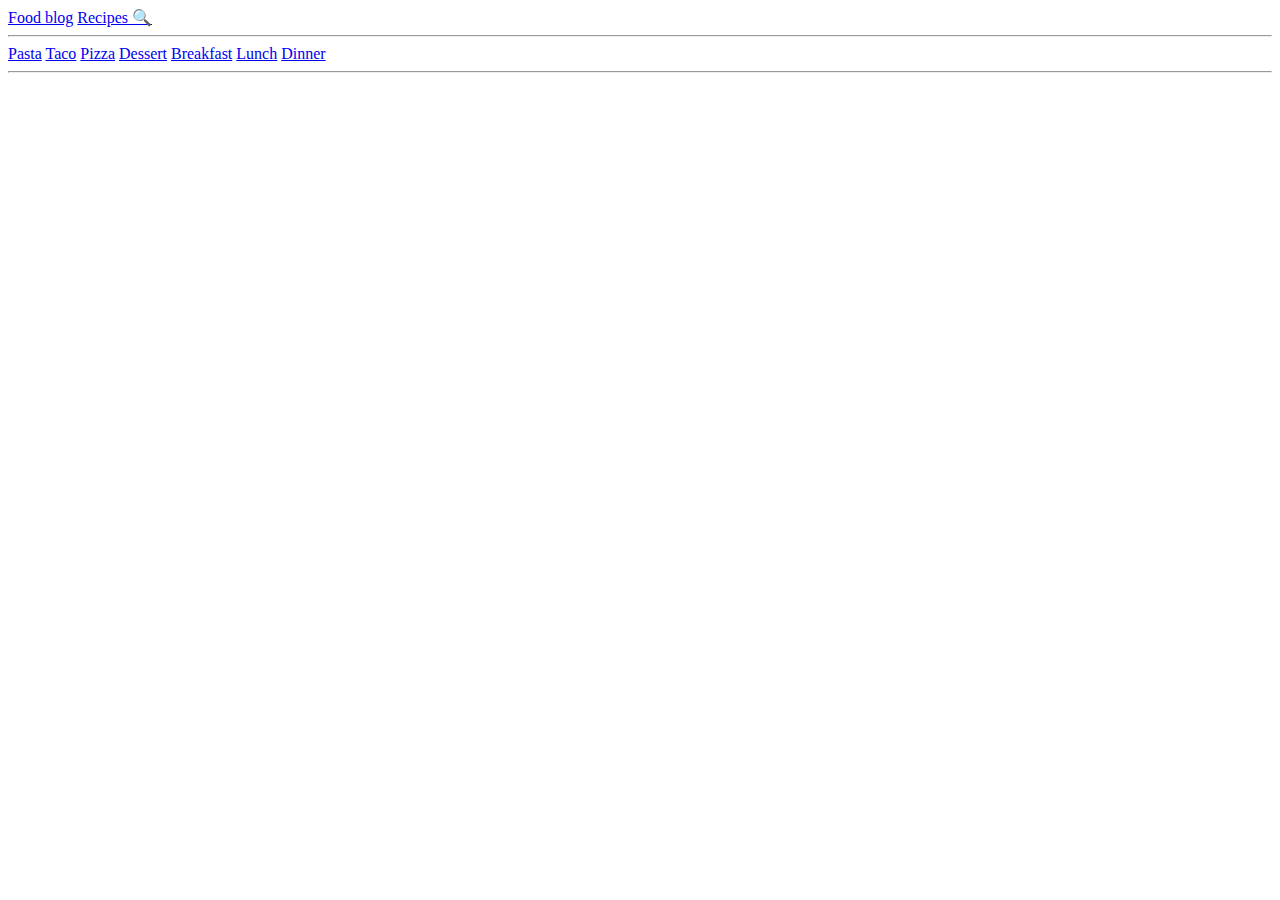
==== index.html @ 0e24fd26 "navbar structure" ====
<!DOCTYPE html>
<html lang="en">

<head>
    <meta charset="UTF-8">
    <meta http-equiv="X-UA-Compatible" content="IE=edge">
    <meta name="viewport" content="width=device-width, initial-scale=1.0">
    <title>Document</title>
    <link rel="stylesheet" href="style.css">
</head>

<body>
    <header>
        <div class="top">
            <a id="logo" href="#">Food blog</a>
            <a href="#">Recipes &#128269;</a>
        </div>
        <hr>
        <nav>
            <div class="navbar">
                <a class="nabbot" href="#">Pasta</a>
                <a class="nabbot" href="#">Taco</a>
                <a class="nabbot" href="#">Pizza</a>
                <a class="nabbot" href="#">Dessert</a>
                <a class="nabbot" href="#">Breakfast</a>
                <a class="nabbot" href="#">Lunch</a>
                <a class="nabbot" href="#">Dinner</a>
            </div>

        </nav>
        <hr>
    </header>

    <main>
        <!-- <div class="container">
<div>
    <img src="" alt="">
    <p>unterschrift</p>                 Excample from Terri
</div>
</div> -->
    </main>

    <footer>

    </footer>
</body>

</html>
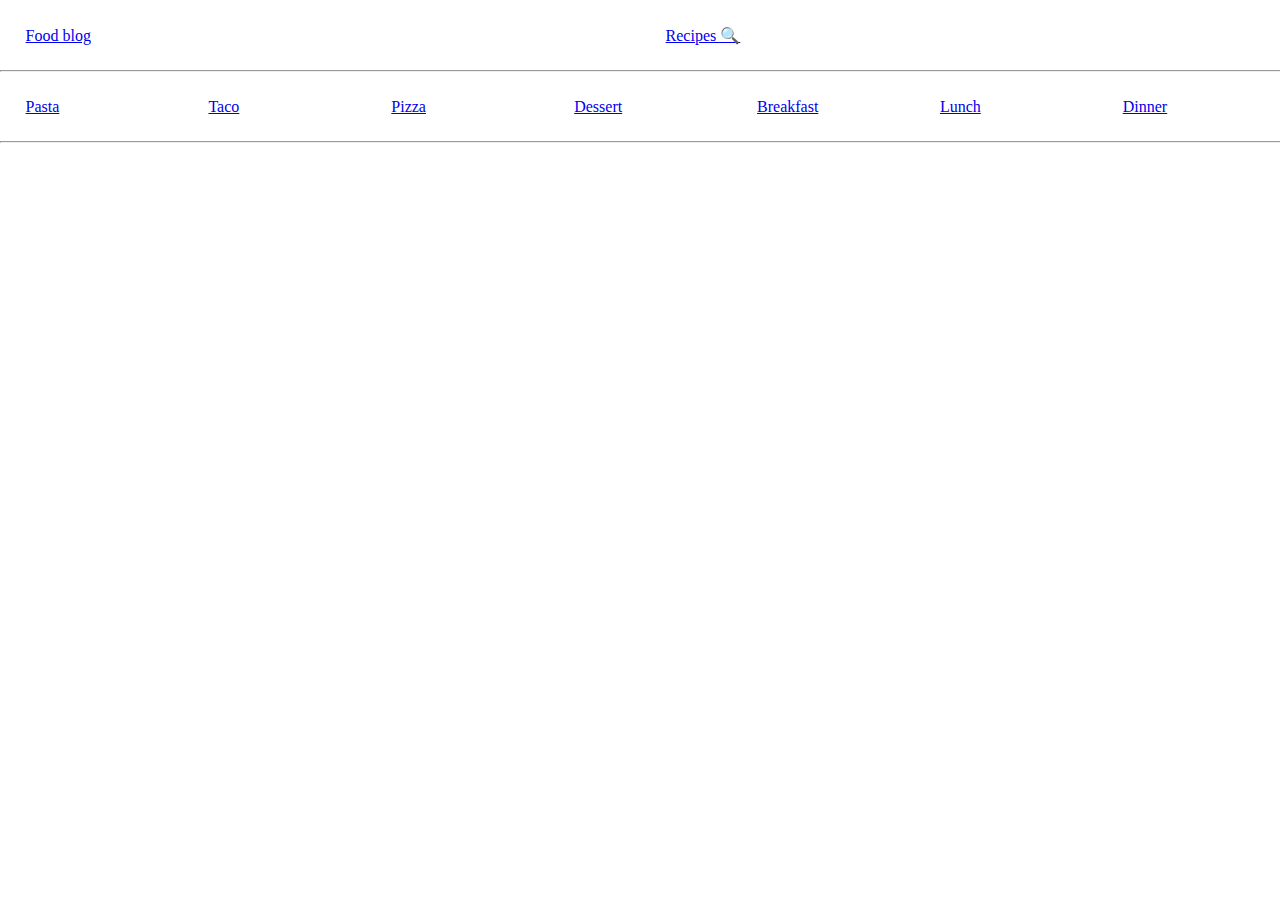
==== commit d71db757: "created scss files for styling" ====
--- a/index.html
+++ b/index.html
@@ -12,19 +12,19 @@
 <body>
     <header>
         <div class="top">
-            <a id="logo" href="#">Food blog</a>
-            <a href="#">Recipes &#128269;</a>
+            <a class="navtop" href="#">Food blog</a>
+            <a class="navtop right" href="#">Recipes &#128269;</a>
         </div>
         <hr>
         <nav>
             <div class="navbar">
-                <a class="nabbot" href="#">Pasta</a>
-                <a class="nabbot" href="#">Taco</a>
-                <a class="nabbot" href="#">Pizza</a>
-                <a class="nabbot" href="#">Dessert</a>
-                <a class="nabbot" href="#">Breakfast</a>
-                <a class="nabbot" href="#">Lunch</a>
-                <a class="nabbot" href="#">Dinner</a>
+                <a class="navbot" href="#">Pasta</a>
+                <a class="navbot" href="#">Taco</a>
+                <a class="navbot" href="#">Pizza</a>
+                <a class="navbot" href="#">Dessert</a>
+                <a class="navbot" href="#">Breakfast</a>
+                <a class="navbot" href="#">Lunch</a>
+                <a class="navbot" href="#">Dinner</a>
             </div>
 
         </nav>
--- a/style.css
+++ b/style.css
@@ -0,0 +1,24 @@
+* {
+    width: 100%;
+    padding: 0;
+    margin: 0;
+}
+
+.navbar {
+    background-color: white;
+    display: flex;
+    justify-content: space-around;
+    margin: 2%;
+    text-decoration: none;
+}
+
+.top {
+    background-color: white;
+    display: flex;
+    justify-content: space-between;
+    align-items: flex-end;
+    margin: 2%;
+    text-decoration: dashed;
+}
+
+.navbot {}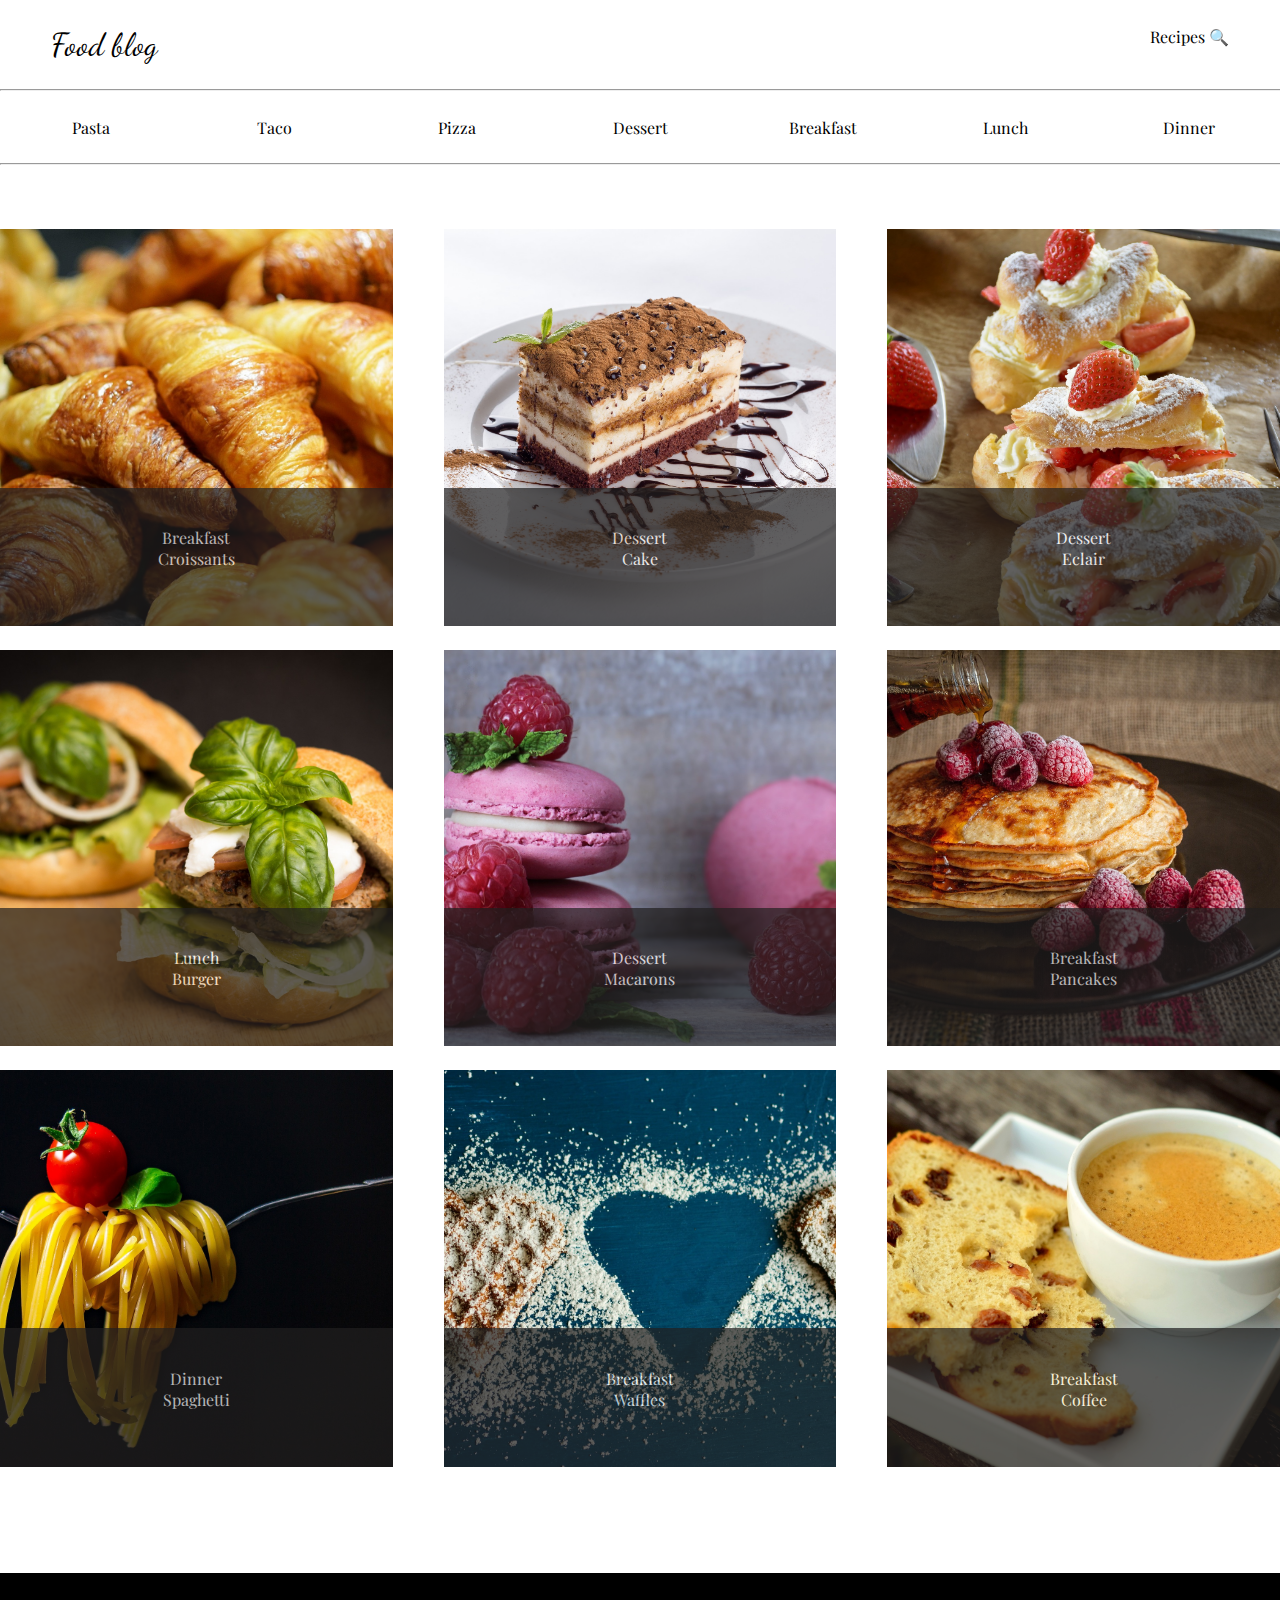
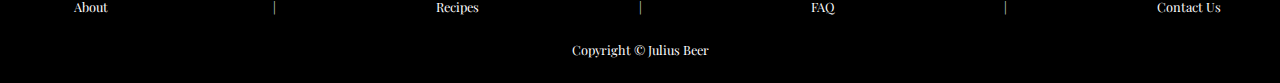
==== commit e676ede5: "adds _media, recipe of the month, footer etc" ====
--- a/index.html
+++ b/index.html
@@ -7,13 +7,21 @@
     <meta name="viewport" content="width=device-width, initial-scale=1.0">
     <title>Document</title>
     <link rel="stylesheet" href="style.css">
+    <link rel="preconnect" href="https://fonts.googleapis.com">
+    <link rel="preconnect" href="https://fonts.gstatic.com" crossorigin>
+    <link href="https://fonts.googleapis.com/css2?family=Playfair+Display:ital,wght@0,400;0,600;1,400&display=swap" rel="stylesheet">
+
+    <link rel="preconnect" href="https://fonts.googleapis.com">
+    <link rel="preconnect" href="https://fonts.gstatic.com" crossorigin>
+    <link href="https://fonts.googleapis.com/css2?family=Dancing+Script&display=swap" rel="stylesheet">
 </head>
 
 <body>
     <header>
         <div class="top">
-            <a class="navtop" href="#">Food blog</a>
-            <a class="navtop right" href="#">Recipes &#128269;</a>
+            <a class="navtop left" href="#">Food blog</a>
+            <a class="navtop right" href="recipeotm.html">Recipes &#128269;</a>
+
         </div>
         <hr>
         <nav>
@@ -25,6 +33,7 @@
                 <a class="navbot" href="#">Breakfast</a>
                 <a class="navbot" href="#">Lunch</a>
                 <a class="navbot" href="#">Dinner</a>
+                <!-- <a class="navbot" href="recipeotm.html">Recipe of the month</a>                wasn't sure if we should enter an extra link inside the navbar. I just linked "Recipes" to the Recipe-->
             </div>
 
         </nav>
@@ -32,15 +41,66 @@
     </header>
 
     <main>
-        <!-- <div class="container">
-<div>
-    <img src="" alt="">
-    <p>unterschrift</p>                 Excample from Terri
-</div>
-</div> -->
+        <div class="container">
+            <div class="image">
+                <img src="./pictures/bread.jpg" alt="Coissant">
+                <p class="textbottom">Breakfast<br>Croissants</p>
+            </div>
+            <div class="image">
+                <img src="./pictures/cake.jpg" alt="Cake">
+                <p class="textbottom">Dessert<br>Cake</p>
+            </div>
+            <div class="image">
+                <img src="./pictures/eclair.jpg" alt="Eclair">
+                <p class="textbottom">Dessert<br>Eclair</p>
+            </div>
+            <div class="image">
+                <img src="./pictures/hamburger.jpg" alt="Hamburger">
+                <p class="textbottom">Lunch<br>Burger</p>
+            </div>
+            <div class="image">
+                <img src="./pictures/macarons.jpg" alt="Macarons">
+                <p class="textbottom">Dessert<br>Macarons</p>
+            </div>
+            <div class="image">
+                <img src="./pictures/pancakes.jpg" alt="Pancakes">
+                <p class="textbottom">Breakfast<br>Pancakes</p>
+            </div>
+            <div class="image">
+                <img src="./pictures/spaghetti.jpg" alt="Spaghetti">
+                <p class="textbottom">Dinner<br>Spaghetti</p>
+            </div>
+            <div class="image">
+                <img src="./pictures/waffle-hearts.jpg" alt="Waffles">
+                <p class="textbottom">Breakfast<br>Waffles</p>
+            </div>
+            <div class="image">
+                <img src="./pictures/coffee.jpg" alt="Coffee">
+                <p class="textbottom">Breakfast<br>Coffee</p>
+            </div>
+        </div>
+
     </main>
 
     <footer>
+        <div class="footer">
+            <div class="flink">
+                <a class="flink" href="">About</a>
+                <a class="flink" href="">|</a>
+                <a class="flink" href="recipeotm.html">Recipes</a>
+                <a class="flink" href="">|</a>
+                <a class="flink" href="">FAQ</a>
+                <a class="flink" href="">|</a>
+                <a class="flink" href="">Contact Us</a>
+                <!-- <img class="fimg" src="" alt="">
+            <img class="fimg" src="" alt="">
+            <img class="fimg" src="" alt=""> -->
+            </div>
+
+            <div class="copyright">
+                <p>Copyright &#169 Julius Beer</p>
+            </div>
+        </div>
 
     </footer>
 </body>
--- a/style.css
+++ b/style.css
@@ -1,24 +1,132 @@
+@media screen and (max-width: 480px) {
+  body .container {
+    grid-template-rows: repeat(9, 1fr);
+    grid-template-columns: repeat(1, 1fr);
+  }
+}
 * {
-    width: 100%;
-    padding: 0;
-    margin: 0;
+  width: 100%;
+  padding: 0;
+  margin: 0;
+  font-family: "Playfair Display", serif;
+}
+
+hr {
+  width: 100%;
 }
 
 .navbar {
-    background-color: white;
-    display: flex;
-    justify-content: space-around;
-    margin: 2%;
-    text-decoration: none;
+  background-color: white;
+  display: flex;
+  justify-content: space-around;
+  margin-top: 2%;
+  margin-bottom: 2%;
+}
+.navbar a {
+  text-decoration: none;
+  text-align: center;
+  color: black;
 }
 
 .top {
-    background-color: white;
-    display: flex;
-    justify-content: space-between;
-    align-items: flex-end;
-    margin: 2%;
-    text-decoration: dashed;
+  background-color: white;
+  margin-top: 2%;
+  margin-bottom: 2%;
+  display: flex;
+}
+.top a {
+  background-color: white;
+  text-decoration: none;
+  color: black;
+}
+.top .right {
+  text-align: right;
+  margin-right: 4%;
+}
+.top .left {
+  font-family: "Dancing Script", cursive;
+  text-align: left;
+  margin-left: 4%;
+  font-size: 2rem;
 }
 
-.navbot {}+.container {
+  display: grid;
+  grid-template-rows: repeat(3, 1fr);
+  grid-template-columns: repeat(3, 1fr);
+  gap: 2% 4%;
+  margin-top: 5%;
+  margin-bottom: 12%;
+}
+.container img {
+  width: 100%;
+  height: 100%;
+  -o-object-fit: cover;
+     object-fit: cover;
+  aspect-ratio: 1/1;
+}
+.container .image {
+  position: relative;
+}
+.container .image .textbottom {
+  background-color: rgb(33, 31, 31);
+  position: absolute;
+  bottom: 0%;
+  height: 20%;
+  opacity: 70%;
+  text-align: center;
+  overflow: hidden;
+  color: white;
+  padding-top: 10%;
+  padding-bottom: 5%;
+}
+
+.footer .flink {
+  padding-top: 1%;
+  display: flex;
+  justify-content: center;
+  background-color: black;
+}
+.footer .flink a {
+  text-decoration: none;
+  color: white;
+  font-size: 0.8rem;
+}
+.footer .copyright {
+  background-color: black;
+  padding-top: 2%;
+  padding-bottom: 2%;
+  text-align: center;
+  color: white;
+  font-weight: inherit;
+  font-size: 0.8rem;
+}
+
+.recipe {
+  text-align: center;
+  margin-top: 5%;
+  margin-bottom: 2%;
+}
+.recipe .romheading {
+  margin-bottom: 2%;
+}
+.recipe .div {
+  display: flex;
+  justify-content: space-between;
+  align-items: flex-end;
+}
+.recipe .div .fp {
+  font-weight: bold;
+}
+.recipe .mgtop {
+  margin-top: 3%;
+}
+.recipe .mgbottom {
+  margin-bottom: 5%;
+}
+
+.list {
+  margin-top: 2%;
+  margin-bottom: 2%;
+  text-align: center;
+}/*# sourceMappingURL=style.css.map */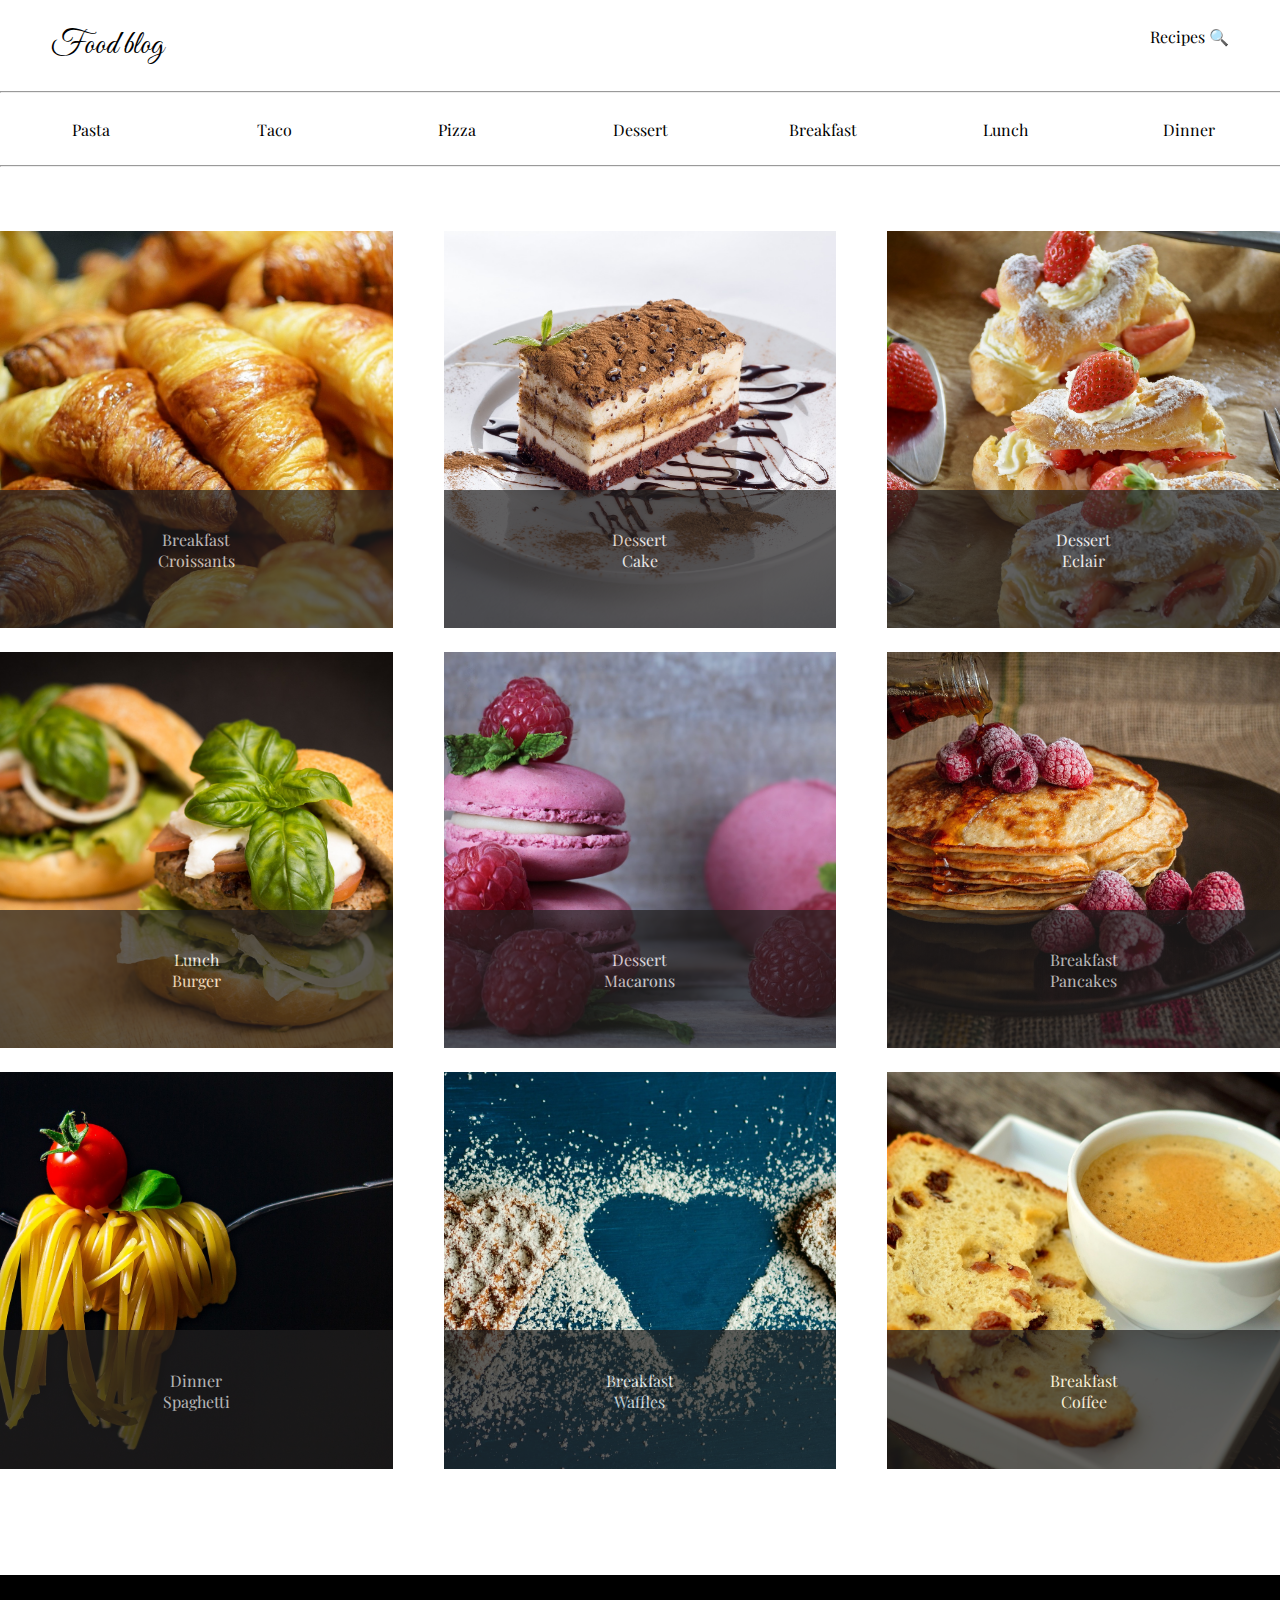
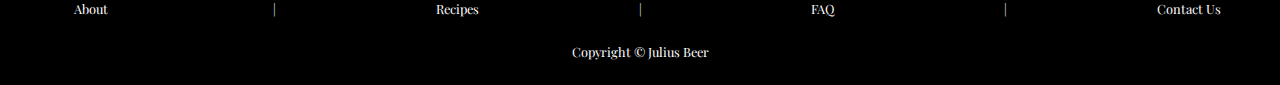
==== commit f6ebd5dc: "adds font great vibes" ====
--- a/index.html
+++ b/index.html
@@ -13,7 +13,7 @@
 
     <link rel="preconnect" href="https://fonts.googleapis.com">
     <link rel="preconnect" href="https://fonts.gstatic.com" crossorigin>
-    <link href="https://fonts.googleapis.com/css2?family=Dancing+Script&display=swap" rel="stylesheet">
+    <link href="https://fonts.googleapis.com/css2?family=Great+Vibes&display=swap" rel="stylesheet">
 </head>
 
 <body>
--- a/style.css
+++ b/style.css
@@ -44,7 +44,7 @@
   margin-right: 4%;
 }
 .top .left {
-  font-family: "Dancing Script", cursive;
+  font-family: "Great Vibes", cursive;
   text-align: left;
   margin-left: 4%;
   font-size: 2rem;
@@ -129,4 +129,8 @@
   margin-top: 2%;
   margin-bottom: 2%;
   text-align: center;
+  list-style-position: inside;
+}
+.list li {
+  margin: 1%;
 }/*# sourceMappingURL=style.css.map */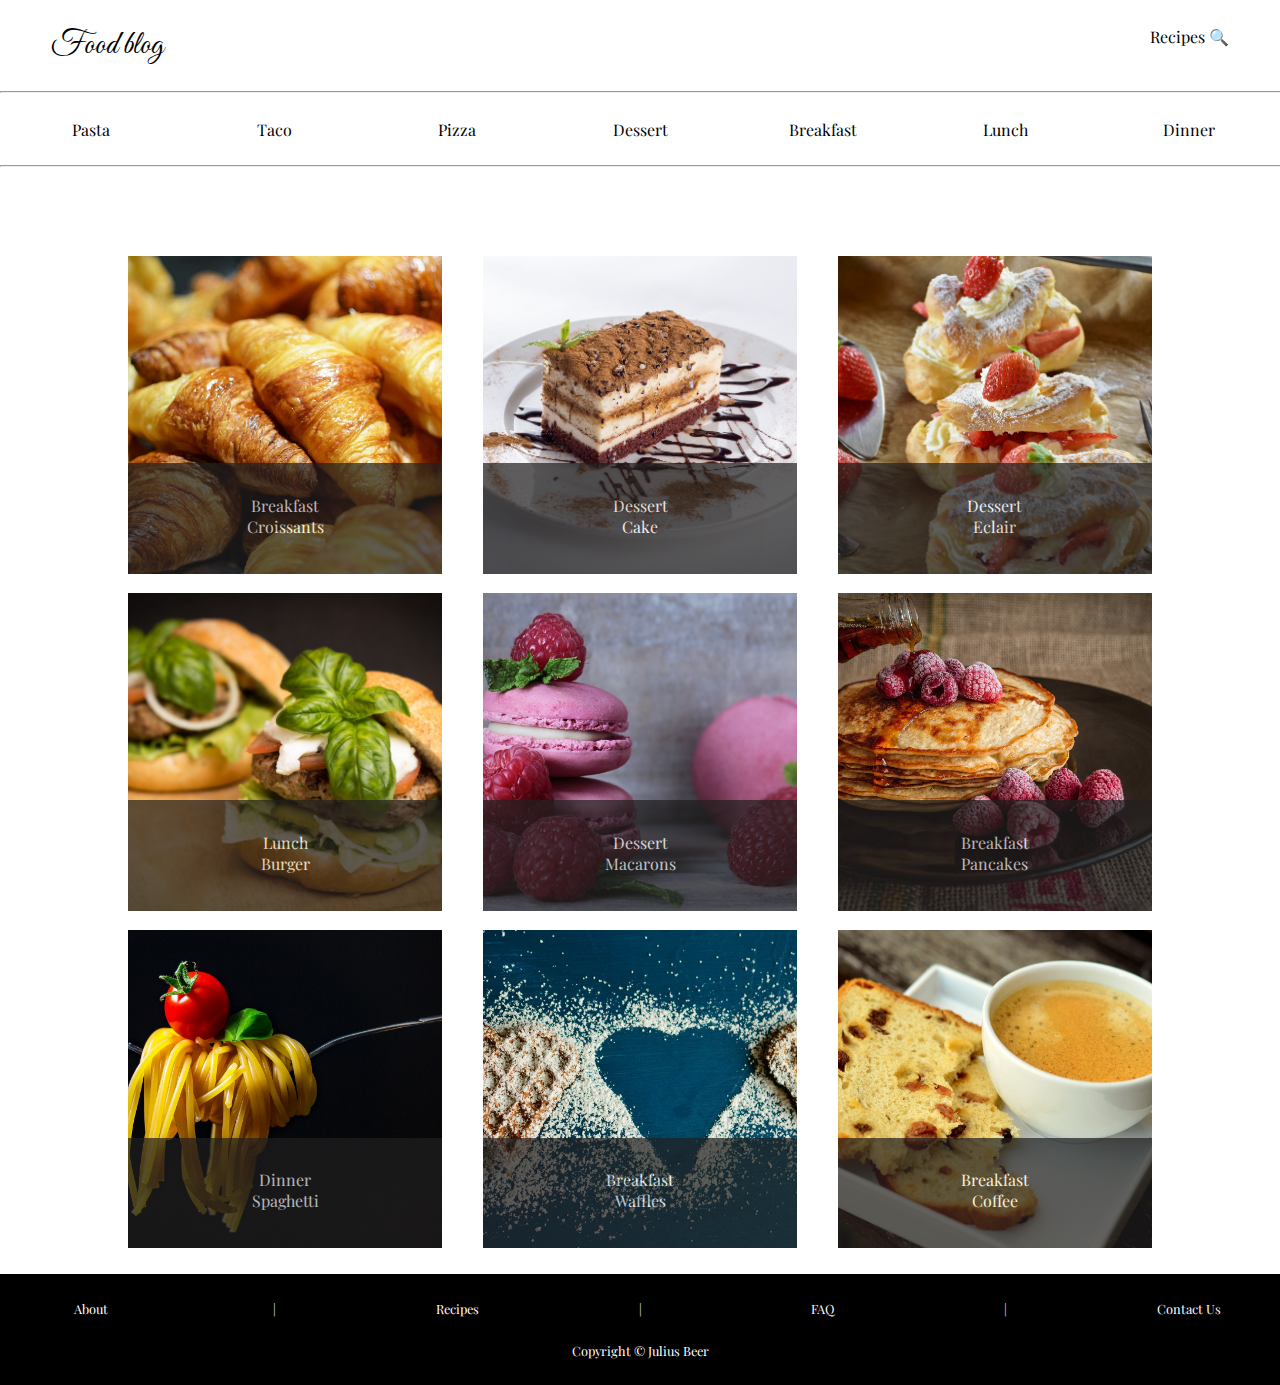
==== commit 30c50507: "container in center, footer right for all sizes" ====
--- a/index.html
+++ b/index.html
@@ -14,71 +14,76 @@
     <link rel="preconnect" href="https://fonts.googleapis.com">
     <link rel="preconnect" href="https://fonts.gstatic.com" crossorigin>
     <link href="https://fonts.googleapis.com/css2?family=Great+Vibes&display=swap" rel="stylesheet">
+
+
 </head>
 
 <body>
     <header>
-        <div class="top">
-            <a class="navtop left" href="#">Food blog</a>
-            <a class="navtop right" href="recipeotm.html">Recipes &#128269;</a>
+        <div class="fixed">
+            <div class="top">
+                <a class="navtop left" href="#">Food blog</a>
+                <a class="navtop right" href="recipeotm.html">Recipes &#128269;</a>
 
+            </div>
+            <hr>
+            <nav>
+                <div class="navbar">
+                    <a class="navbot" href="#">Pasta</a>
+                    <a class="navbot" href="#">Taco</a>
+                    <a class="navbot" href="#">Pizza</a>
+                    <a class="navbot" href="#">Dessert</a>
+                    <a class="navbot" href="#">Breakfast</a>
+                    <a class="navbot" href="#">Lunch</a>
+                    <a class="navbot" href="#">Dinner</a>
+                    <!-- <a class="navbot" href="recipeotm.html">Recipe of the month</a>                wasn't sure if we should enter an extra link inside the navbar. I just linked "Recipes" to the Recipe-->
+                </div>
+
+            </nav>
+            <hr>
         </div>
-        <hr>
-        <nav>
-            <div class="navbar">
-                <a class="navbot" href="#">Pasta</a>
-                <a class="navbot" href="#">Taco</a>
-                <a class="navbot" href="#">Pizza</a>
-                <a class="navbot" href="#">Dessert</a>
-                <a class="navbot" href="#">Breakfast</a>
-                <a class="navbot" href="#">Lunch</a>
-                <a class="navbot" href="#">Dinner</a>
-                <!-- <a class="navbot" href="recipeotm.html">Recipe of the month</a>                wasn't sure if we should enter an extra link inside the navbar. I just linked "Recipes" to the Recipe-->
-            </div>
-
-        </nav>
-        <hr>
     </header>
 
     <main>
-        <div class="container">
-            <div class="image">
-                <img src="./pictures/bread.jpg" alt="Coissant">
-                <p class="textbottom">Breakfast<br>Croissants</p>
+        <div class="wrapper">
+            <div class="container">
+                <div class="image">
+                    <img src="./pictures/bread.jpg" alt="Coissant">
+                    <p class="textbottom">Breakfast<br>Croissants</p>
+                </div>
+                <div class="image">
+                    <img src="./pictures/cake.jpg" alt="Cake">
+                    <p class="textbottom">Dessert<br>Cake</p>
+                </div>
+                <div class="image">
+                    <img src="./pictures/eclair.jpg" alt="Eclair">
+                    <p class="textbottom">Dessert<br>Eclair</p>
+                </div>
+                <div class="image">
+                    <img src="./pictures/hamburger.jpg" alt="Hamburger">
+                    <p class="textbottom">Lunch<br>Burger</p>
+                </div>
+                <div class="image">
+                    <img src="./pictures/macarons.jpg" alt="Macarons">
+                    <p class="textbottom">Dessert<br>Macarons</p>
+                </div>
+                <div class="image">
+                    <img src="./pictures/pancakes.jpg" alt="Pancakes">
+                    <p class="textbottom">Breakfast<br>Pancakes</p>
+                </div>
+                <div class="image">
+                    <img src="./pictures/spaghetti.jpg" alt="Spaghetti">
+                    <p class="textbottom">Dinner<br>Spaghetti</p>
+                </div>
+                <div class="image">
+                    <img src="./pictures/waffle-hearts.jpg" alt="Waffles">
+                    <p class="textbottom">Breakfast<br>Waffles</p>
+                </div>
+                <div class="image coffee">
+                    <img src="./pictures/coffee.jpg" alt="Coffee">
+                    <p class="textbottom">Breakfast<br>Coffee</p>
+                </div>
             </div>
-            <div class="image">
-                <img src="./pictures/cake.jpg" alt="Cake">
-                <p class="textbottom">Dessert<br>Cake</p>
-            </div>
-            <div class="image">
-                <img src="./pictures/eclair.jpg" alt="Eclair">
-                <p class="textbottom">Dessert<br>Eclair</p>
-            </div>
-            <div class="image">
-                <img src="./pictures/hamburger.jpg" alt="Hamburger">
-                <p class="textbottom">Lunch<br>Burger</p>
-            </div>
-            <div class="image">
-                <img src="./pictures/macarons.jpg" alt="Macarons">
-                <p class="textbottom">Dessert<br>Macarons</p>
-            </div>
-            <div class="image">
-                <img src="./pictures/pancakes.jpg" alt="Pancakes">
-                <p class="textbottom">Breakfast<br>Pancakes</p>
-            </div>
-            <div class="image">
-                <img src="./pictures/spaghetti.jpg" alt="Spaghetti">
-                <p class="textbottom">Dinner<br>Spaghetti</p>
-            </div>
-            <div class="image">
-                <img src="./pictures/waffle-hearts.jpg" alt="Waffles">
-                <p class="textbottom">Breakfast<br>Waffles</p>
-            </div>
-            <div class="image">
-                <img src="./pictures/coffee.jpg" alt="Coffee">
-                <p class="textbottom">Breakfast<br>Coffee</p>
-            </div>
-        </div>
 
     </main>
 
@@ -91,11 +96,15 @@
                 <a class="flink" href="">|</a>
                 <a class="flink" href="">FAQ</a>
                 <a class="flink" href="">|</a>
-                <a class="flink" href="">Contact Us</a>
-                <!-- <img class="fimg" src="" alt="">
-            <img class="fimg" src="" alt="">
-            <img class="fimg" src="" alt=""> -->
+                <a class="flink" href="https://codefactory.wien/en/contact-en/">Contact Us</a>
             </div>
+            <!-- <div class="icons">
+                <img class="fimg" src="./pictures/github.svg" alt="">
+                <img class="fimg" src="./pictures/facebook.svg" alt="">
+                <img class="fimg" src="./pictures/youtube.svg" alt="">      Don't know how to change the color to white
+
+
+            </div> -->
 
             <div class="copyright">
                 <p>Copyright &#169 Julius Beer</p>
@@ -103,6 +112,7 @@
         </div>
 
     </footer>
+    </div>
 </body>
 
 </html>--- a/style.css
+++ b/style.css
@@ -2,6 +2,20 @@
   body .container {
     grid-template-rows: repeat(9, 1fr);
     grid-template-columns: repeat(1, 1fr);
+    padding-top: 30%;
+  }
+  body .footer {
+    margin-top: 120%;
+  }
+}
+@media screen and (min-width: 481px) and (max-width: 767px) {
+  body .container {
+    grid-template-rows: repeat(5, 1fr);
+    grid-template-columns: repeat(2, 1fr);
+    padding-top: 25%;
+  }
+  body .footer {
+    margin-top: 20%;
   }
 }
 * {
@@ -15,48 +29,58 @@
   width: 100%;
 }
 
-.navbar {
+.fixed {
+  position: fixed;
+  z-index: 999;
+  background-color: white;
+}
+.fixed .navbar {
   background-color: white;
   display: flex;
   justify-content: space-around;
   margin-top: 2%;
   margin-bottom: 2%;
 }
-.navbar a {
+.fixed .navbar a {
   text-decoration: none;
   text-align: center;
   color: black;
 }
-
-.top {
+.fixed .top {
   background-color: white;
   margin-top: 2%;
   margin-bottom: 2%;
   display: flex;
 }
-.top a {
+.fixed .top a {
   background-color: white;
   text-decoration: none;
   color: black;
 }
-.top .right {
+.fixed .top .right {
   text-align: right;
   margin-right: 4%;
 }
-.top .left {
+.fixed .top .left {
   font-family: "Great Vibes", cursive;
   text-align: left;
   margin-left: 4%;
   font-size: 2rem;
 }
 
+.wrapper {
+  min-height: 100%;
+  position: relative;
+}
+
 .container {
+  width: 80%;
+  padding-top: 20%;
+  margin: 0 auto;
   display: grid;
   grid-template-rows: repeat(3, 1fr);
   grid-template-columns: repeat(3, 1fr);
   gap: 2% 4%;
-  margin-top: 5%;
-  margin-bottom: 12%;
 }
 .container img {
   width: 100%;
@@ -81,6 +105,11 @@
   padding-bottom: 5%;
 }
 
+.footer {
+  position: relative;
+  bottom: 0;
+  margin-top: 5%;
+}
 .footer .flink {
   padding-top: 1%;
   display: flex;
@@ -133,4 +162,15 @@
 }
 .list li {
   margin: 1%;
+}
+
+.icons {
+  display: flex;
+  justify-content: center;
+  background-color: black;
+  fill: white;
+}
+.icons .fimg {
+  width: 2%;
+  fill: white;
 }/*# sourceMappingURL=style.css.map */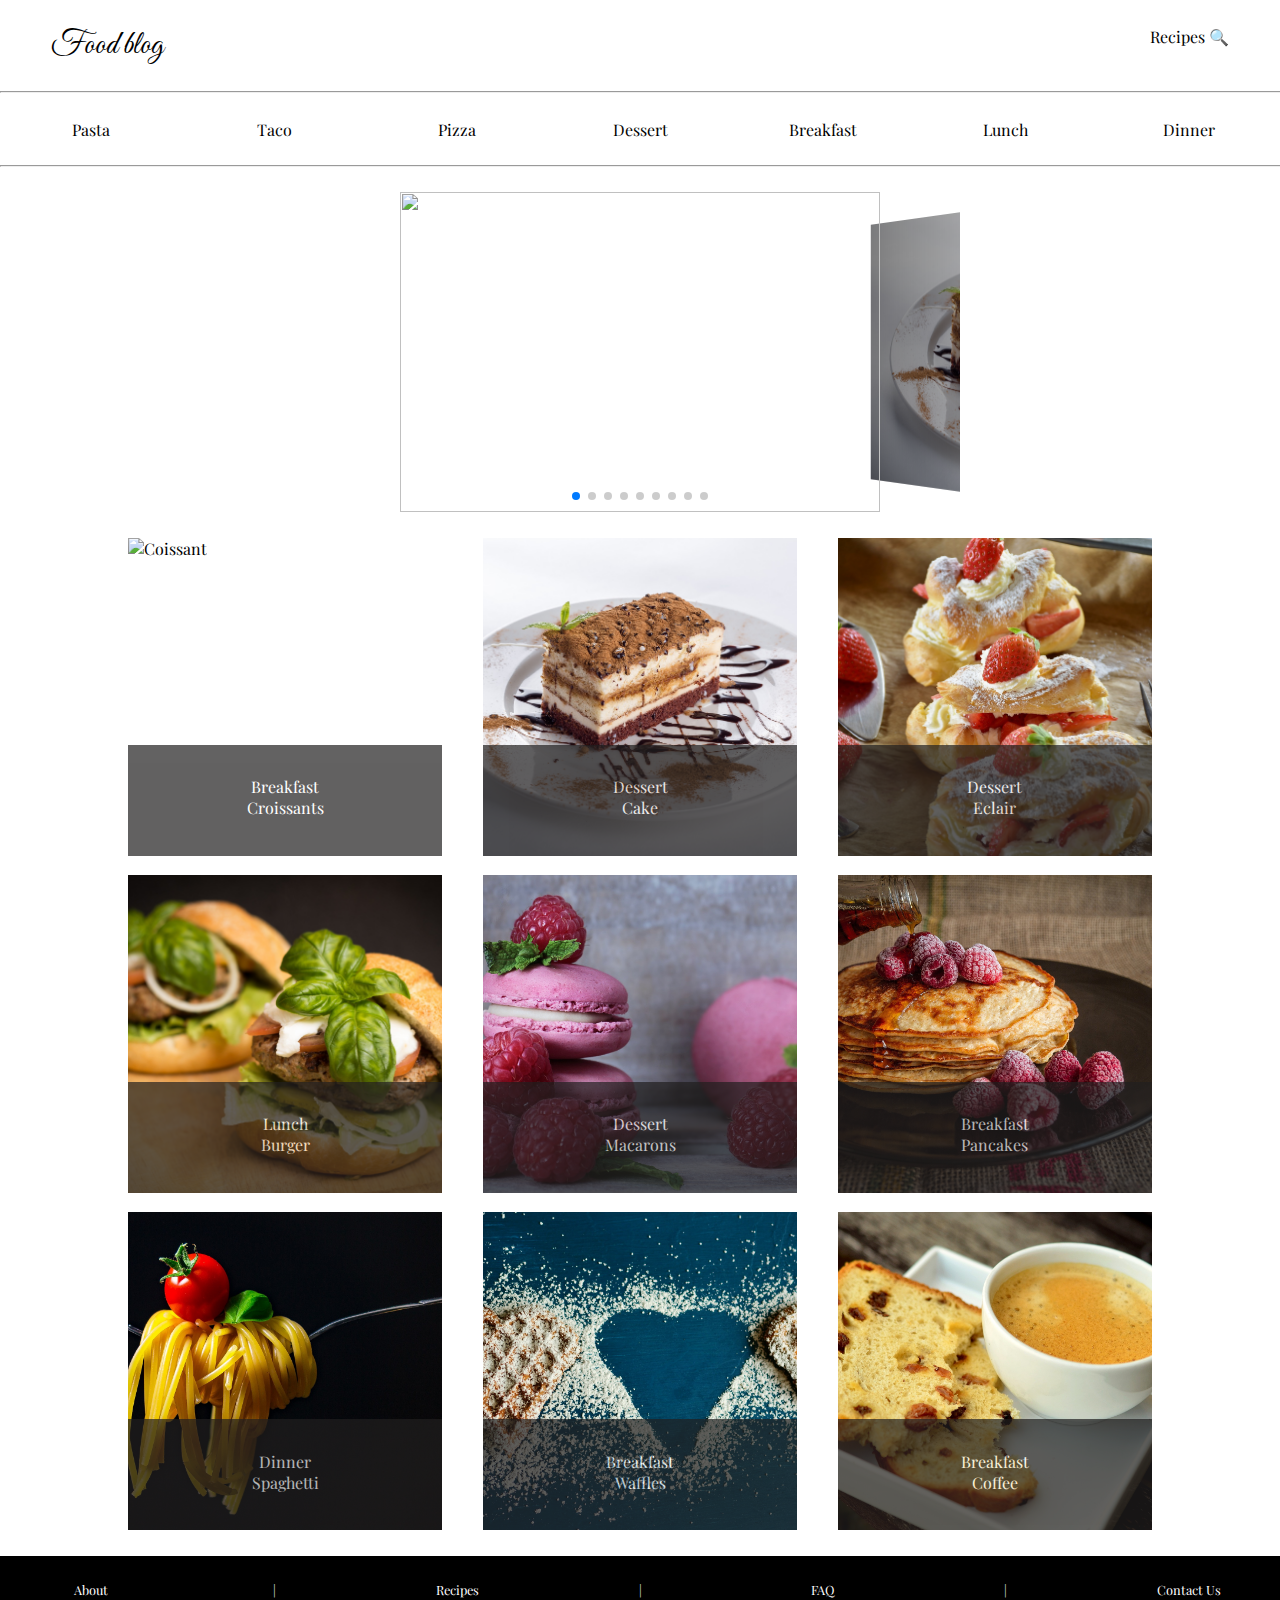
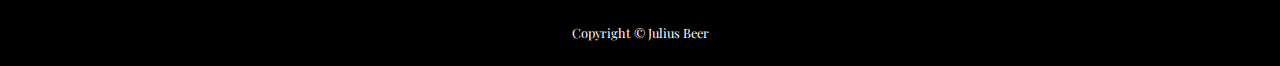
==== commit 2b356420: "done" ====
--- a/index.html
+++ b/index.html
@@ -15,14 +15,21 @@
     <link rel="preconnect" href="https://fonts.gstatic.com" crossorigin>
     <link href="https://fonts.googleapis.com/css2?family=Great+Vibes&display=swap" rel="stylesheet">
 
+    <!-- Swiper -->
+    <link rel="stylesheet" href="https://cdn.jsdelivr.net/npm/swiper@9/swiper-bundle.min.css" />
 
+    <!-- Animate -->
+    <link rel="stylesheet" href="https://cdnjs.cloudflare.com/ajax/libs/animate.css/4.1.1/animate.min.css" />
+
+    <!-- Sweetalert -->
+    <link rel="stylesheet" href="https://cdn.jsdelivr.net/npm/sweetalert2@11.7.1/dist/sweetalert2.min.css">
 </head>
 
 <body>
     <header>
         <div class="fixed">
             <div class="top">
-                <a class="navtop left" href="#">Food blog</a>
+                <a class="navtop left animate__animated animate__bounceInDown" href="index.html">Food blog</a>
                 <a class="navtop right" href="recipeotm.html">Recipes &#128269;</a>
 
             </div>
@@ -32,7 +39,7 @@
                     <a class="navbot" href="#">Pasta</a>
                     <a class="navbot" href="#">Taco</a>
                     <a class="navbot" href="#">Pizza</a>
-                    <a class="navbot" href="#">Dessert</a>
+                    <a id="dessert" class="navbot" href="#">Dessert</a>
                     <a class="navbot" href="#">Breakfast</a>
                     <a class="navbot" href="#">Lunch</a>
                     <a class="navbot" href="#">Dinner</a>
@@ -45,41 +52,75 @@
     </header>
 
     <main>
-        <div class="wrapper">
+        <div class="hero animate__animated animate__pulse">
+            <div class="swiper mySwiper">
+                <div class="swiper-wrapper">
+                    <div class="swiper-slide">
+                        <img src="https://cdn.pixabay.com/photo/2016/03/27/21/59/bread-1284438_1280.jpg" />
+                    </div>
+                    <div class="swiper-slide">
+                        <img src="./pictures/cake.jpg" />
+                    </div>
+                    <div class="swiper-slide">
+                        <img src="./pictures/eclair.jpg" />
+                    </div>
+                    <div class="swiper-slide">
+                        <img src="./pictures/hamburger.jpg" />
+                    </div>
+                    <div class="swiper-slide">
+                        <img src="./pictures/macarons.jpg" />
+                    </div>
+                    <div class="swiper-slide">
+                        <img src="./pictures/pancakes.jpg" />
+                    </div>
+                    <div class="swiper-slide">
+                        <img src="./pictures/spaghetti.jpg" />
+                    </div>
+                    <div class="swiper-slide">
+                        <img src="./pictures/waffle-hearts.jpg" />
+                    </div>
+                    <div class="swiper-slide">
+                        <img src="./pictures/coffee.jpg" />
+                    </div>
+                </div>
+                <div class="swiper-pagination"></div>
+            </div>
+        </div>
+        <div class="wrapper ">
             <div class="container">
-                <div class="image">
-                    <img src="./pictures/bread.jpg" alt="Coissant">
+                <div class="image animate__animated ">
+                    <img src="https://cdn.pixabay.com/photo/2016/03/27/21/59/bread-1284438_1280.jpg" alt="Coissant">
                     <p class="textbottom">Breakfast<br>Croissants</p>
                 </div>
-                <div class="image">
+                <div class="image animate__animated ">
                     <img src="./pictures/cake.jpg" alt="Cake">
                     <p class="textbottom">Dessert<br>Cake</p>
                 </div>
-                <div class="image">
+                <div class="image animate__animated ">
                     <img src="./pictures/eclair.jpg" alt="Eclair">
                     <p class="textbottom">Dessert<br>Eclair</p>
                 </div>
-                <div class="image">
+                <div class="image animate__animated ">
                     <img src="./pictures/hamburger.jpg" alt="Hamburger">
                     <p class="textbottom">Lunch<br>Burger</p>
                 </div>
-                <div class="image">
+                <div class="image animate__animated ">
                     <img src="./pictures/macarons.jpg" alt="Macarons">
                     <p class="textbottom">Dessert<br>Macarons</p>
                 </div>
-                <div class="image">
+                <div class="image animate__animated ">
                     <img src="./pictures/pancakes.jpg" alt="Pancakes">
                     <p class="textbottom">Breakfast<br>Pancakes</p>
                 </div>
-                <div class="image">
+                <div class="image animate__animated ">
                     <img src="./pictures/spaghetti.jpg" alt="Spaghetti">
                     <p class="textbottom">Dinner<br>Spaghetti</p>
                 </div>
-                <div class="image">
+                <div class="image animate__animated ">
                     <img src="./pictures/waffle-hearts.jpg" alt="Waffles">
                     <p class="textbottom">Breakfast<br>Waffles</p>
                 </div>
-                <div class="image coffee">
+                <div class="image coffee animate__animated">
                     <img src="./pictures/coffee.jpg" alt="Coffee">
                     <p class="textbottom">Breakfast<br>Coffee</p>
                 </div>
@@ -90,7 +131,7 @@
     <footer>
         <div class="footer">
             <div class="flink">
-                <a class="flink" href="">About</a>
+                <a class="flink" href="about.html">About</a>
                 <a class="flink" href="">|</a>
                 <a class="flink" href="recipeotm.html">Recipes</a>
                 <a class="flink" href="">|</a>
@@ -113,6 +154,15 @@
 
     </footer>
     </div>
+
+
+
+
+    <script src="https://cdn.jsdelivr.net/npm/swiper@9/swiper-bundle.min.js"></script>
+    <script src="script.js"></script>
+    <script src="https://cdn.jsdelivr.net/npm/sweetalert2@11.7.1/dist/sweetalert2.all.min.js"></script>
+    <!-- <script src="https://cdn.jsdelivr.net/npm/sweetalert2@11"></script> -->
+
 </body>
 
 </html>--- a/style.css
+++ b/style.css
@@ -1,176 +1,238 @@
 @media screen and (max-width: 480px) {
-  body .container {
-    grid-template-rows: repeat(9, 1fr);
-    grid-template-columns: repeat(1, 1fr);
-    padding-top: 30%;
-  }
-  body .footer {
-    margin-top: 120%;
-  }
-}
+    body .container {
+        grid-template-rows: repeat(9, 1fr);
+        grid-template-columns: repeat(1, 1fr);
+        padding-top: 30%;
+    }
+    body .footer {
+        margin-top: 120%;
+    }
+}
+
 @media screen and (min-width: 481px) and (max-width: 767px) {
-  body .container {
-    grid-template-rows: repeat(5, 1fr);
-    grid-template-columns: repeat(2, 1fr);
-    padding-top: 25%;
-  }
-  body .footer {
-    margin-top: 20%;
-  }
-}
+    body .container {
+        grid-template-rows: repeat(5, 1fr);
+        grid-template-columns: repeat(2, 1fr);
+        padding-top: 25%;
+    }
+    body .footer {
+        margin-top: 20%;
+    }
+}
+
 * {
-  width: 100%;
-  padding: 0;
-  margin: 0;
-  font-family: "Playfair Display", serif;
+    width: 100%;
+    padding: 0;
+    margin: 0;
+    font-family: "Playfair Display", serif;
 }
 
 hr {
-  width: 100%;
+    width: 100%;
 }
 
 .fixed {
-  position: fixed;
-  z-index: 999;
-  background-color: white;
-}
+    position: fixed;
+    z-index: 999;
+    background-color: white;
+}
+
 .fixed .navbar {
-  background-color: white;
-  display: flex;
-  justify-content: space-around;
-  margin-top: 2%;
-  margin-bottom: 2%;
-}
+    background-color: white;
+    display: flex;
+    justify-content: space-around;
+    margin-top: 2%;
+    margin-bottom: 2%;
+}
+
 .fixed .navbar a {
-  text-decoration: none;
-  text-align: center;
-  color: black;
-}
+    text-decoration: none;
+    text-align: center;
+    color: black;
+}
+
 .fixed .top {
-  background-color: white;
-  margin-top: 2%;
-  margin-bottom: 2%;
-  display: flex;
-}
+    background-color: white;
+    margin-top: 2%;
+    margin-bottom: 2%;
+    display: flex;
+}
+
 .fixed .top a {
-  background-color: white;
-  text-decoration: none;
-  color: black;
-}
+    background-color: white;
+    text-decoration: none;
+    color: black;
+}
+
 .fixed .top .right {
-  text-align: right;
-  margin-right: 4%;
-}
+    text-align: right;
+    margin-right: 4%;
+}
+
 .fixed .top .left {
-  font-family: "Great Vibes", cursive;
-  text-align: left;
-  margin-left: 4%;
-  font-size: 2rem;
+    font-family: "Great Vibes", cursive;
+    text-align: left;
+    margin-left: 4%;
+    font-size: 2rem;
 }
 
 .wrapper {
-  min-height: 100%;
-  position: relative;
+    min-height: 100%;
+    position: relative;
 }
 
 .container {
-  width: 80%;
-  padding-top: 20%;
-  margin: 0 auto;
-  display: grid;
-  grid-template-rows: repeat(3, 1fr);
-  grid-template-columns: repeat(3, 1fr);
-  gap: 2% 4%;
-}
+    width: 80%;
+    padding-top: 2%;
+    margin: 0 auto;
+    display: grid;
+    grid-template-rows: repeat(3, 1fr);
+    grid-template-columns: repeat(3, 1fr);
+    gap: 2% 4%;
+}
+
 .container img {
-  width: 100%;
-  height: 100%;
-  -o-object-fit: cover;
-     object-fit: cover;
-  aspect-ratio: 1/1;
-}
+    width: 100%;
+    height: 100%;
+    -o-object-fit: cover;
+    object-fit: cover;
+    aspect-ratio: 1/1;
+}
+
 .container .image {
-  position: relative;
-}
+    position: relative;
+}
+
 .container .image .textbottom {
-  background-color: rgb(33, 31, 31);
-  position: absolute;
-  bottom: 0%;
-  height: 20%;
-  opacity: 70%;
-  text-align: center;
-  overflow: hidden;
-  color: white;
-  padding-top: 10%;
-  padding-bottom: 5%;
+    background-color: rgb(33, 31, 31);
+    position: absolute;
+    bottom: 0%;
+    height: 20%;
+    opacity: 70%;
+    text-align: center;
+    overflow: hidden;
+    color: white;
+    padding-top: 10%;
+    padding-bottom: 5%;
 }
 
 .footer {
-  position: relative;
-  bottom: 0;
-  margin-top: 5%;
-}
+    position: relative;
+    bottom: 0;
+    margin-top: 5%;
+}
+
 .footer .flink {
-  padding-top: 1%;
-  display: flex;
-  justify-content: center;
-  background-color: black;
-}
+    padding-top: 1%;
+    display: flex;
+    justify-content: center;
+    background-color: black;
+}
+
 .footer .flink a {
-  text-decoration: none;
-  color: white;
-  font-size: 0.8rem;
-}
+    text-decoration: none;
+    color: white;
+    font-size: 0.8rem;
+}
+
 .footer .copyright {
-  background-color: black;
-  padding-top: 2%;
-  padding-bottom: 2%;
-  text-align: center;
-  color: white;
-  font-weight: inherit;
-  font-size: 0.8rem;
+    background-color: black;
+    padding-top: 2%;
+    padding-bottom: 2%;
+    text-align: center;
+    color: white;
+    font-weight: inherit;
+    font-size: 0.8rem;
+}
+
+.box {
+    width: 50%;
+    border: 0.1rem solid gray;
+    margin: 0 auto;
+    box-shadow: 0 1em 1em -0.7em;
 }
 
 .recipe {
-  text-align: center;
-  margin-top: 5%;
-  margin-bottom: 2%;
-}
+    padding-top: 20%;
+    text-align: center;
+    margin-bottom: 1%;
+}
+
 .recipe .romheading {
-  margin-bottom: 2%;
-}
+    margin-bottom: 2%;
+}
+
+.recipe .romheading #recipename {
+    padding-top: 2%;
+    font-size: 3rem;
+    font-family: "Great Vibes", cursive;
+}
+
 .recipe .div {
-  display: flex;
-  justify-content: space-between;
-  align-items: flex-end;
-}
+    display: flex;
+    justify-content: space-between;
+    align-items: flex-end;
+}
+
 .recipe .div .fp {
-  font-weight: bold;
-}
+    font-weight: bold;
+}
+
 .recipe .mgtop {
-  margin-top: 3%;
-}
+    margin-top: 3%;
+}
+
 .recipe .mgbottom {
-  margin-bottom: 5%;
+    margin-bottom: 3%;
 }
 
 .list {
-  margin-top: 2%;
-  margin-bottom: 2%;
-  text-align: center;
-  list-style-position: inside;
-}
+    margin-top: 3%;
+    margin-bottom: 2%;
+    text-align: center;
+    list-style-position: inside;
+}
+
 .list li {
-  margin: 1%;
+    margin: 1%;
 }
 
 .icons {
-  display: flex;
-  justify-content: center;
-  background-color: black;
-  fill: white;
-}
+    display: flex;
+    justify-content: center;
+    background-color: black;
+    fill: white;
+}
+
 .icons .fimg {
-  width: 2%;
-  fill: white;
-}/*# sourceMappingURL=style.css.map */+    width: 2%;
+    fill: white;
+}
+
+.hero {
+    padding-top: 12em;
+    padding-bottom: 0;
+}
+
+.hero .swiper {
+    width: 50%;
+    padding-top: 0;
+    padding-bottom: 0;
+}
+
+.hero .swiper-slide {
+    background-position: center;
+    background-size: cover;
+    width: 30em;
+    height: 20em;
+}
+
+.hero .swiper-slide img {
+    display: block;
+    width: 100%;
+    height: 100%;
+    background-size: cover;
+}
+
+
+/*# sourceMappingURL=style.css.map */